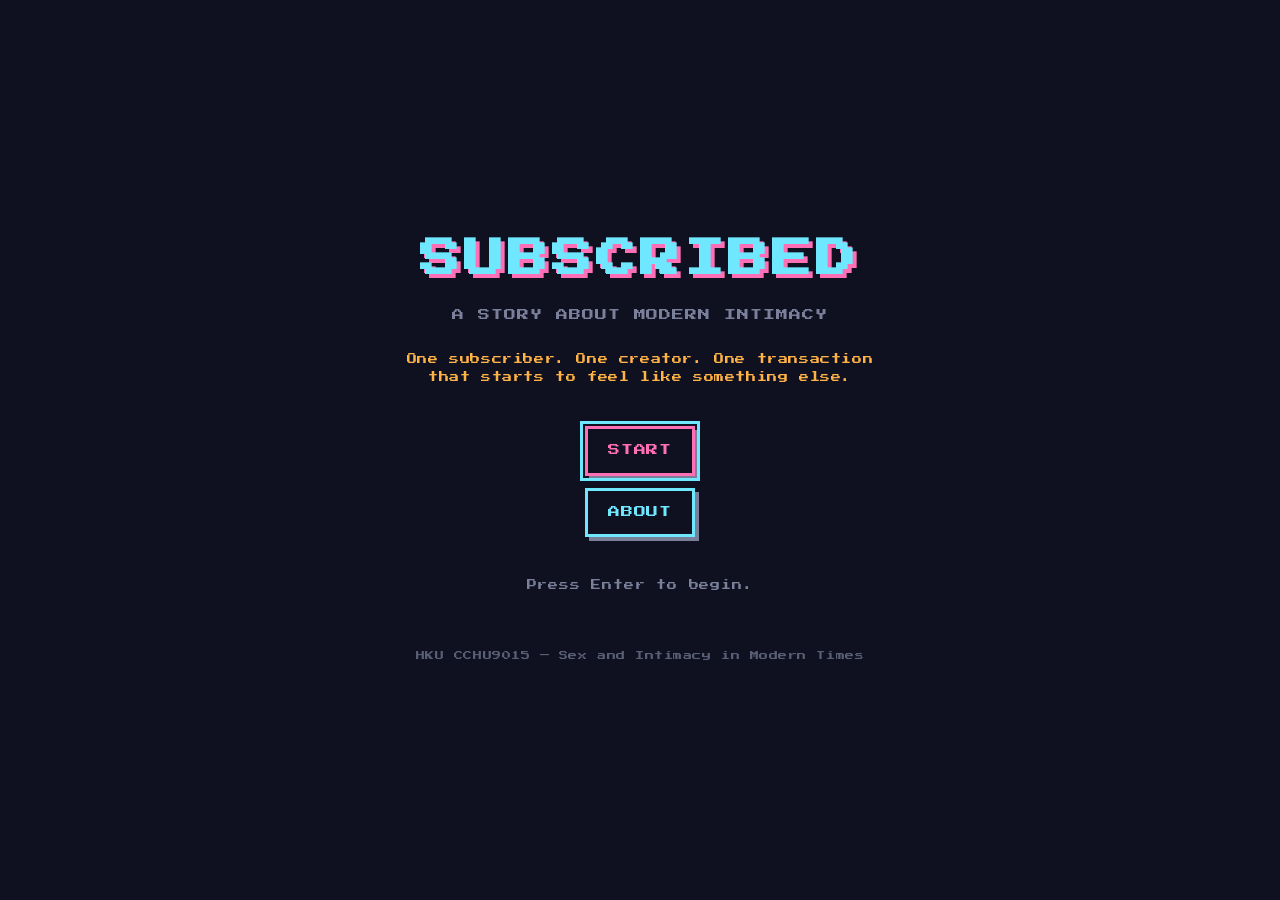
==== index.html @ 90ef5934 "feat(slice-a): scaffold + title screen Made-with: Cursor" ====
<!doctype html>
<html lang="en">
<head>
  <meta charset="utf-8">
  <meta name="viewport" content="width=device-width, initial-scale=1">
  <title>Subscribed</title>

  <!-- Press Start 2P is the only external resource the piece allows
       (see .cursorrules). Preconnect to keep first-paint snappy. -->
  <link rel="preconnect" href="https://fonts.googleapis.com">
  <link rel="preconnect" href="https://fonts.gstatic.com" crossorigin>
  <link rel="stylesheet"
        href="https://fonts.googleapis.com/css2?family=Press+Start+2P&display=swap">

  <link rel="stylesheet" href="styles/reset.css">
  <link rel="stylesheet" href="styles/main.css">
  <link rel="stylesheet" href="styles/scene.css">
</head>
<body>
  <div id="app" aria-live="polite"></div>
  <script type="module" src="src/main.js"></script>
</body>
</html>
---- styles/main.css ----
/* styles/main.css — palette + typography + shared UI primitives for
   "Subscribed". Loaded after reset.css, before scene.css.

   The palette comes straight from .cursorrules. No ad-hoc hex values in
   any stylesheet — if you need a new colour, add a token here first. */

:root {
  /* Palette */
  --navy:  #0f1020;  /* deep background / loneliness */
  --cyan:  #6ee7ff;  /* phone-glow / primary UI */
  --pink:  #ff6fb5;  /* creator / romance accent */
  --amber: #ffb347;  /* warning / money */
  --ghost: #7a7f9a;  /* muted text / disabled / silence */

  /* Spacing (4px grid to match pixel-art aesthetic) */
  --px:     4px;
  --border: 3px;

  /* Sizing */
  --stage-max: 960px;
}

/* Base typography — Press Start 2P everywhere, per .cursorrules. */
html,
body {
  background: var(--navy);
  color: var(--cyan);
  font-family: "Press Start 2P", ui-monospace, "Courier New", monospace;
  font-size: 14px;
  line-height: 1.6;
}

body {
  padding: calc(var(--px) * 4);
}

/* Pixel-art discipline: crisp scaling for every bitmap. */
img,
canvas {
  image-rendering: pixelated;
  image-rendering: crisp-edges;
}

/* App shell — single mount point that title/scene/etc. swap into. */
#app {
  max-width: var(--stage-max);
  margin: 0 auto;
  min-height: calc(100vh - var(--px) * 8);
  display: flex;
  flex-direction: column;
}

/* --------------------------------------------------------------------- */
/* Button primitive                                                      */
/* --------------------------------------------------------------------- */

/* .btn is the shared look for Start / About / (future) Continue /
   choice-list buttons. Scene-specific variations live in scene.css. */
.btn {
  display: inline-block;
  padding: calc(var(--px) * 3) calc(var(--px) * 5);
  border: var(--border) solid var(--cyan);
  background: var(--navy);
  color: var(--cyan);
  font-family: inherit;
  font-size: 12px;
  letter-spacing: 0.08em;
  text-transform: uppercase;
  box-shadow: var(--px) var(--px) 0 var(--ghost);
  text-decoration: none;
}

.btn:hover {
  color: var(--pink);
  border-color: var(--pink);
}

.btn:active,
.btn.is-pressed {
  transform: translate(calc(var(--px) / 2), calc(var(--px) / 2));
  box-shadow: none;
}

.btn--primary {
  border-color: var(--pink);
  color: var(--pink);
}

.btn--primary:hover {
  border-color: var(--amber);
  color: var(--amber);
}

/* --------------------------------------------------------------------- */
/* Focus ring — cyan, hard-edged, visible, never coloured via JS.        */
/* --------------------------------------------------------------------- */

:focus-visible {
  outline: var(--border) solid var(--cyan);
  outline-offset: calc(var(--px) / 2);
}

/* --------------------------------------------------------------------- */
/* Utilities                                                             */
/* --------------------------------------------------------------------- */

.is-hidden {
  display: none !important;
}

.visually-hidden {
  position: absolute;
  width: 1px;
  height: 1px;
  padding: 0;
  margin: -1px;
  overflow: hidden;
  clip: rect(0, 0, 0, 0);
  white-space: nowrap;
  border: 0;
}
---- styles/scene.css ----
/* styles/scene.css — layout for the title screen and the placeholder
   scene view shipped in Slice A. Scene-specific visual beats (S4 glitch
   etc.) will be added in later slices.

   Class names here belong to the Slice-A UI modules (src/ui/*.js).
   They will be reconciled against the ORCHESTRATION §3.3 class-name
   contract when Slice C lands the real scene renderer. */

/* --------------------------------------------------------------------- */
/* Title screen                                                          */
/* --------------------------------------------------------------------- */

.title {
  flex: 1;
  display: flex;
  flex-direction: column;
  align-items: center;
  justify-content: center;
  gap: calc(var(--px) * 6);
  text-align: center;
  padding: calc(var(--px) * 6) calc(var(--px) * 4);
}

.title__logo {
  font-size: 40px;
  line-height: 1.1;
  color: var(--cyan);
  letter-spacing: 0.1em;
  /* Hard-edged pixel shadow — no blur, per .cursorrules. */
  text-shadow:
    var(--px) var(--px) 0 var(--pink),
    calc(var(--px) * 2) calc(var(--px) * 2) 0 var(--navy);
}

.title__subtitle {
  font-size: 12px;
  color: var(--ghost);
  letter-spacing: 0.08em;
  text-transform: uppercase;
  max-width: 60ch;
  line-height: 1.8;
}

.title__tagline {
  font-size: 10px;
  color: var(--amber);
  letter-spacing: 0.06em;
  max-width: 48ch;
  line-height: 1.8;
}

.title__menu {
  display: flex;
  flex-direction: column;
  gap: calc(var(--px) * 3);
  margin-top: calc(var(--px) * 4);
}

.title__hint {
  margin-top: calc(var(--px) * 4);
  font-size: 10px;
  color: var(--ghost);
  letter-spacing: 0.08em;
}

.title__course {
  margin-top: calc(var(--px) * 8);
  font-size: 9px;
  color: var(--ghost);
  opacity: 0.7;
  letter-spacing: 0.06em;
}

/* --------------------------------------------------------------------- */
/* Scene view (placeholder — Slice C ships the real one)                 */
/* --------------------------------------------------------------------- */

.scene {
  flex: 1;
  position: relative;
  border: var(--border) solid var(--cyan);
  background: var(--navy);
  box-shadow: var(--px) var(--px) 0 var(--ghost);
  min-height: 480px;
  display: flex;
  flex-direction: column;
  overflow: hidden;
}

.scene__stage {
  flex: 1;
  position: relative;
}

.scene__bg {
  position: absolute;
  inset: 0;
  width: 100%;
  height: 100%;
  object-fit: cover;
  z-index: 0;
}

.scene__bg[src=""] {
  display: none;
}

.scene__char {
  position: absolute;
  right: 6%;
  bottom: 0;
  max-height: 70%;
  width: auto;
  z-index: 1;
}

.scene__char[src=""],
.scene__char.is-hidden {
  display: none;
}

.scene__dialogue {
  position: relative;
  z-index: 2;
  margin: calc(var(--px) * 3);
  padding: calc(var(--px) * 4);
  background: rgba(15, 16, 32, 0.92);
  border: var(--border) solid var(--cyan);
  box-shadow: var(--px) var(--px) 0 var(--ghost);
  min-height: calc(var(--px) * 18);
  color: var(--cyan);
}

.scene__choices {
  margin: 0 calc(var(--px) * 3) calc(var(--px) * 3);
  display: flex;
  flex-direction: column;
  gap: calc(var(--px) * 2);
}

.scene__placeholder {
  margin: auto;
  padding: calc(var(--px) * 6);
  text-align: center;
  color: var(--ghost);
  font-size: 12px;
  line-height: 1.8;
  max-width: 40ch;
}

.scene__placeholder code {
  color: var(--amber);
  font-family: inherit;
}

/* --------------------------------------------------------------------- */
/* Narrow viewports — stay usable down to 375px per .cursorrules.        */
/* --------------------------------------------------------------------- */

@media (max-width: 480px) {
  body { padding: calc(var(--px) * 2); }
  .title__logo    { font-size: 28px; }
  .title__subtitle { font-size: 10px; }
  .title__tagline { font-size: 9px; }
  .scene { min-height: 360px; }
}

/* Honour reduced-motion: nothing in Slice A animates, but the primitives
   above are written so nothing *needs* to animate to be legible. */
@media (prefers-reduced-motion: reduce) {
  .btn,
  .btn:hover,
  .btn:active {
    transition: none;
  }
}
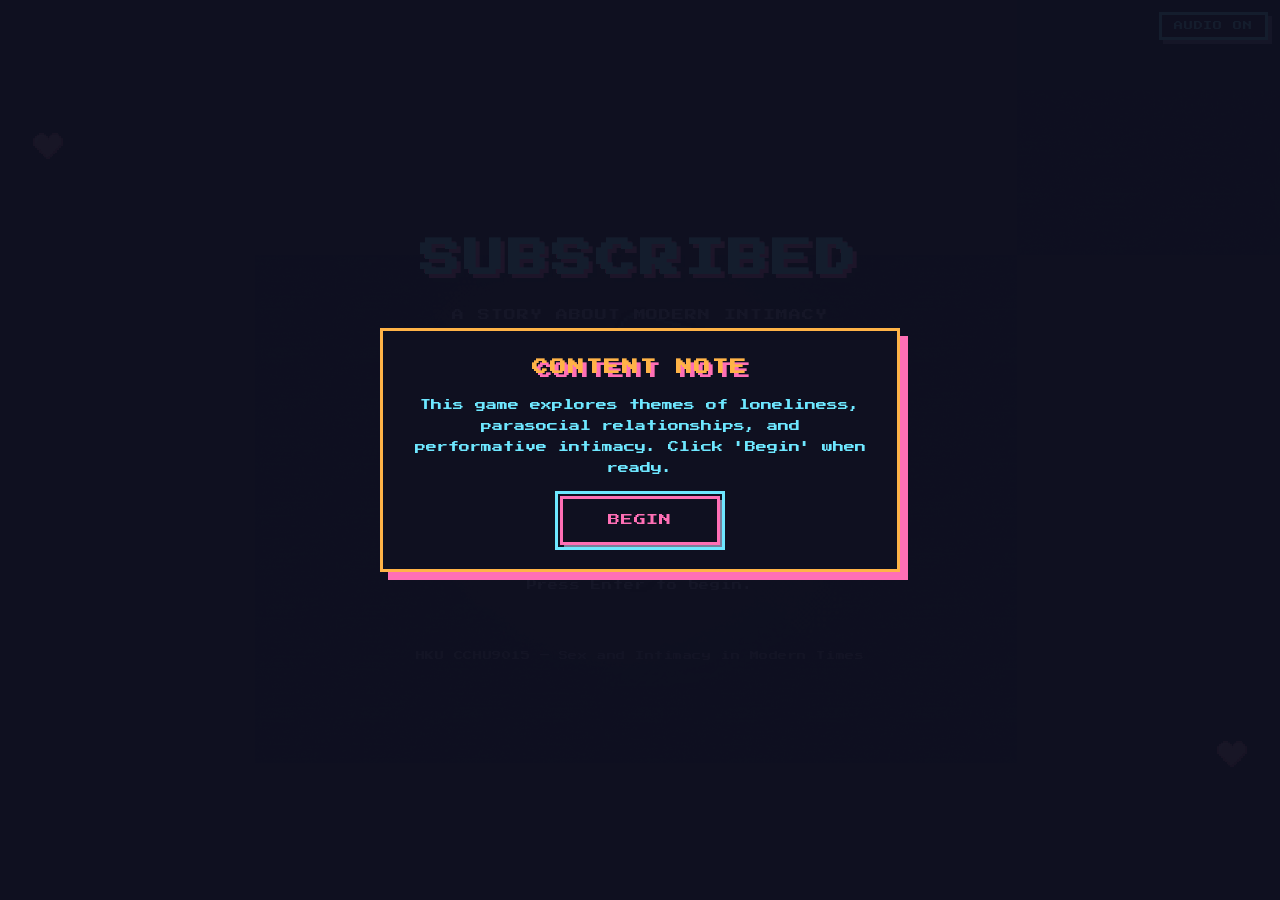
==== commit 9c63f402: "feat(slice-g): responsive layout + full a11y pass - Desktop (≥1024px): 16:9 letterboxed stage max 16" ====
--- a/index.html
+++ b/index.html
@@ -17,7 +17,7 @@
   <link rel="stylesheet" href="styles/scene.css">
 </head>
 <body>
-  <div id="app" aria-live="polite"></div>
+  <div id="app" role="application" aria-label="Subscribed interactive story"></div>
   <script type="module" src="src/main.js"></script>
 </body>
 </html>
--- a/styles/main.css
+++ b/styles/main.css
@@ -119,3 +119,40 @@
   white-space: nowrap;
   border: 0;
 }
+
+/* --------------------------------------------------------------------- */
+/* Slice G — responsive breakpoints                                       */
+/* --------------------------------------------------------------------- */
+
+/* Desktop (≥1024px): 16:9 letterboxed stage, max 1600×900, centered.
+   body becomes a flex host so #app sits centred with dark bars on
+   ultra-wide monitors. aspect-ratio + max-width + max-height let the
+   browser pick the largest 16:9 box that fits without scroll. Fixed-
+   position overlays (progress dots, audio toggle, pause) are viewport-
+   anchored so they are unaffected by #app's overflow:hidden. */
+@media (min-width: 1024px) {
+  body {
+    padding: 0;
+    display: flex;
+    align-items: center;
+    justify-content: center;
+    min-height: 100svh;
+  }
+  #app {
+    aspect-ratio: 16 / 9;
+    max-width: 1600px;
+    max-height: 900px;
+    width: 100%;
+    min-height: 0;
+    margin: 0;
+    overflow: hidden;
+  }
+}
+
+/* Tablet (768–1023px): standard layout, slightly tighter gutters.
+   No letterboxing — full viewport height is in use. */
+@media (min-width: 768px) and (max-width: 1023px) {
+  body {
+    padding: calc(var(--px) * 3);
+  }
+}
--- a/styles/scene.css
+++ b/styles/scene.css
@@ -1,17 +1,23 @@
-/* styles/scene.css — layout for the title screen and the placeholder
-   scene view shipped in Slice A. Scene-specific visual beats (S4 glitch
-   etc.) will be added in later slices.
-
-   Class names here belong to the Slice-A UI modules (src/ui/*.js).
-   They will be reconciled against the ORCHESTRATION §3.3 class-name
-   contract when Slice C lands the real scene renderer. */
-
-/* --------------------------------------------------------------------- */
+/* styles/scene.css — layout for the title screen, the scene view,
+   the ending view, the developer scene-jumper panel, and (Slice C)
+   the pause overlay + per-scene atmosphere beats.
+
+   Slice C polish (below the scene/ending rules):
+     - Caret blink on the active dialogue line (`.is-typing`).
+     - Pressed state for `.btn` inherits into `.scene__choice`;
+       scene choices also get a pink border-lean on :active so the
+       press reads on long labels where the transform is subtle.
+     - S4 glitch keyed off `[data-scene-id="S4"].is-final-line
+       .scene__char` per docs/story_spec.md §S4 atmosphere.
+     - Per-scene palette leans for S3 / S4 / S5 / S7 / S9. */
+
+/* ===================================================================== */
 /* Title screen                                                          */
-/* --------------------------------------------------------------------- */
+/* ===================================================================== */
 
 .title {
   flex: 1;
+  position: relative;
   display: flex;
   flex-direction: column;
   align-items: center;
@@ -19,6 +25,55 @@
   gap: calc(var(--px) * 6);
   text-align: center;
   padding: calc(var(--px) * 6) calc(var(--px) * 4);
+  overflow: hidden;
+}
+
+/* Slice E — pixel-art title painting. Sits behind everything at
+   reduced opacity so the melancholic navy base still dominates and
+   the logo text has enough contrast against Press Start 2P's hard
+   letterforms. If bg_title.png 404s, the <img> gets `.is-hidden`
+   and the title card falls back to flat navy. */
+.title__bg {
+  position: absolute;
+  inset: 0;
+  width: 100%;
+  height: 100%;
+  object-fit: cover;
+  opacity: 0.32;
+  z-index: 0;
+  pointer-events: none;
+}
+.title__bg.is-hidden { display: none; }
+
+/* Two decorative hearts pinned at opposite corners. Independent
+   error handlers means one-sided asset loss still looks intentional. */
+.title__hearts {
+  position: absolute;
+  inset: 0;
+  pointer-events: none;
+  z-index: 1;
+}
+
+.title__heart {
+  position: absolute;
+  width: calc(var(--px) * 12);
+  height: calc(var(--px) * 12);
+  opacity: 0.7;
+  filter: drop-shadow(var(--px) var(--px) 0 var(--navy));
+}
+.title__heart.is-hidden { display: none; }
+.title__heart--1 { top: calc(var(--px) * 8);     left: calc(var(--px) * 6); }
+.title__heart--2 { bottom: calc(var(--px) * 8);  right: calc(var(--px) * 6); }
+
+/* Stack the text + menu above bg + hearts. */
+.title__logo,
+.title__subtitle,
+.title__tagline,
+.title__menu,
+.title__hint,
+.title__course {
+  position: relative;
+  z-index: 2;
 }
 
 .title__logo {
@@ -26,7 +81,6 @@
   line-height: 1.1;
   color: var(--cyan);
   letter-spacing: 0.1em;
-  /* Hard-edged pixel shadow — no blur, per .cursorrules. */
   text-shadow:
     var(--px) var(--px) 0 var(--pink),
     calc(var(--px) * 2) calc(var(--px) * 2) 0 var(--navy);
@@ -71,9 +125,9 @@
   letter-spacing: 0.06em;
 }
 
-/* --------------------------------------------------------------------- */
-/* Scene view (placeholder — Slice C ships the real one)                 */
-/* --------------------------------------------------------------------- */
+/* ===================================================================== */
+/* Scene view (typewriter dialogue + choices)                            */
+/* ===================================================================== */
 
 .scene {
   flex: 1;
@@ -81,15 +135,48 @@
   border: var(--border) solid var(--cyan);
   background: var(--navy);
   box-shadow: var(--px) var(--px) 0 var(--ghost);
-  min-height: 480px;
+  min-height: 520px;
   display: flex;
   flex-direction: column;
+  /* Stage fills the scene via position: absolute; the dialogue /
+     choices / hint trio are the only flex children, pinned to the
+     bottom so growing dialogue text expands upward *over* the stage
+     instead of pushing it. Fixes the S3/S4 bg-jump we saw while
+     the narrator's long lines typed out. */
+  justify-content: flex-end;
   overflow: hidden;
-}
-
+  cursor: pointer;
+}
+
+/* Stage is absolute so its size is decoupled from dialogue growth:
+   bg + char stay locked regardless of how much text has been typed.
+   Children (bg / char / placeholders) remain absolute within this
+   container and their z-indices stack as before. */
 .scene__stage {
-  flex: 1;
-  position: relative;
+  position: absolute;
+  inset: 0;
+  z-index: 1;
+}
+
+/* Placeholder tile sits behind the <img> at z-index 0. When the
+   asset loads, the img (z-index 1) covers it. When the img fails
+   and we set `.is-hidden`, the tile is revealed — a solid navy
+   panel labelled with the missing asset path so the operator can
+   fix it during Slice D. */
+.scene__bg-placeholder {
+  position: absolute;
+  inset: 0;
+  display: flex;
+  align-items: center;
+  justify-content: center;
+  padding: calc(var(--px) * 4);
+  background: var(--navy);
+  color: var(--ghost);
+  font-size: 10px;
+  letter-spacing: 0.08em;
+  text-align: center;
+  z-index: 0;
+  pointer-events: none;
 }
 
 .scene__bg {
@@ -98,20 +185,64 @@
   width: 100%;
   height: 100%;
   object-fit: cover;
-  z-index: 0;
-}
-
-.scene__bg[src=""] {
+  z-index: 1;
+}
+
+.scene__bg[src=""],
+.scene__bg.is-hidden {
   display: none;
 }
 
+.scene__char-placeholder {
+  position: absolute;
+  right: 6%;
+  bottom: calc(var(--px) * 4);
+  max-width: 40%;
+  min-width: calc(var(--px) * 40);
+  padding: calc(var(--px) * 2) calc(var(--px) * 3);
+  background: var(--navy);
+  border: 2px dashed var(--ghost);
+  color: var(--ghost);
+  font-size: 9px;
+  letter-spacing: 0.04em;
+  text-align: center;
+  z-index: 2;
+  pointer-events: none;
+}
+
+/* Slice E — character sprites sit bottom-aligned in the stage, with
+   position driven by the `data-position` attribute that sceneView.js
+   copies off `scene.character.position`.
+
+   Spec: sprite height = 65vh on desktop. We cap with `max-height:
+   calc(100% - calc(var(--px) * 22))` so the sprite can never overlap
+   the dialogue box (which has min-height 22 * --px). `object-fit:
+   contain` keeps the source pixel ratio intact while the sprite
+   scales down on narrow viewports. */
 .scene__char {
   position: absolute;
-  right: 6%;
   bottom: 0;
-  max-height: 70%;
+  height: 65vh;
+  max-height: calc(100% - calc(var(--px) * 22));
   width: auto;
-  z-index: 1;
+  object-fit: contain;
+  z-index: 3;
+}
+
+.scene__char[data-position="left"]   { left:  15%; right: auto; }
+.scene__char[data-position="right"]  { right: 15%; left:  auto; }
+/* Center is the default when no data-position is present or when
+   authored as 'center'. translateX(-50%) self-centers without
+   needing to know the sprite's intrinsic width. Note: the S4 glitch
+   animation below sets its own `transform` on `.scene__char`, which
+   overrides this centering for the duration of the keyframe. S4's
+   sprite is right-positioned, so that conflict never lands in the
+   live story. */
+.scene__char[data-position="center"],
+.scene__char:not([data-position]) {
+  left: 50%;
+  transform: translateX(-50%);
+  right: auto;
 }
 
 .scene__char[src=""],
@@ -121,14 +252,40 @@
 
 .scene__dialogue {
   position: relative;
-  z-index: 2;
+  z-index: 4;
   margin: calc(var(--px) * 3);
   padding: calc(var(--px) * 4);
   background: rgba(15, 16, 32, 0.92);
   border: var(--border) solid var(--cyan);
   box-shadow: var(--px) var(--px) 0 var(--ghost);
-  min-height: calc(var(--px) * 18);
+  min-height: calc(var(--px) * 22);
   color: var(--cyan);
+}
+
+.scene__speaker {
+  margin: 0 0 calc(var(--px) * 2);
+  font-size: 10px;
+  letter-spacing: 0.08em;
+  text-transform: uppercase;
+  color: var(--pink);
+}
+
+.scene__speaker[data-speaker="narrator"] { color: var(--ghost); }
+.scene__speaker[data-speaker="alex"],
+.scene__speaker[data-speaker="alex_dm"],
+.scene__speaker[data-speaker="alex_internal"] { color: var(--cyan); }
+.scene__speaker[data-speaker="mira"],
+.scene__speaker[data-speaker="mira_dm"],
+.scene__speaker[data-speaker="mira_post"],
+.scene__speaker[data-speaker="mira_pinned"] { color: var(--pink); }
+
+.scene__text {
+  margin: 0;
+  font-size: 12px;
+  line-height: 1.9;
+  color: var(--cyan);
+  min-height: 4.5em;
+  word-break: break-word;
 }
 
 .scene__choices {
@@ -138,39 +295,974 @@
   gap: calc(var(--px) * 2);
 }
 
-.scene__placeholder {
-  margin: auto;
-  padding: calc(var(--px) * 6);
+.scene__choice {
+  text-align: left;
+  text-transform: none;
+  letter-spacing: 0.04em;
+  padding: calc(var(--px) * 3) calc(var(--px) * 4);
+  line-height: 1.7;
+  font-size: 11px;
+  display: flex;
+  gap: calc(var(--px) * 2);
+  align-items: baseline;
+}
+
+.scene__choice-num {
+  color: var(--amber);
+  flex: 0 0 auto;
+}
+
+.scene__choice-label {
+  flex: 1 1 auto;
+  color: inherit;
+}
+
+.scene__hint {
+  margin: 0 calc(var(--px) * 3) calc(var(--px) * 2);
+  text-align: right;
+  font-size: 9px;
+  color: var(--ghost);
+  letter-spacing: 0.06em;
+}
+
+/* ===================================================================== */
+/* Ending view — final-screen layout                                      */
+/* ===================================================================== */
+
+.ending {
+  flex: 1;
+  position: relative;
+  border: var(--border) solid var(--pink);
+  background: var(--navy);
+  box-shadow: var(--px) var(--px) 0 var(--ghost);
+  min-height: 520px;
+  display: flex;
+  flex-direction: column;
+  gap: calc(var(--px) * 5);
+  padding: calc(var(--px) * 8) calc(var(--px) * 6);
+  overflow: hidden;
+  cursor: default;
   text-align: center;
-  color: var(--ghost);
+  justify-content: center;
+}
+
+.ending__bg-placeholder {
+  position: absolute;
+  inset: 0;
+  display: flex;
+  align-items: center;
+  justify-content: center;
+  padding: calc(var(--px) * 4);
+  background: var(--navy);
+  color: var(--ghost);
+  font-size: 10px;
+  letter-spacing: 0.08em;
+  text-align: center;
+  z-index: 0;
+  pointer-events: none;
+}
+
+.ending__bg {
+  position: absolute;
+  inset: 0;
+  width: 100%;
+  height: 100%;
+  object-fit: cover;
+  z-index: 1;
+  pointer-events: none;
+}
+
+.ending__bg[src=""],
+.ending__bg.is-hidden {
+  display: none;
+}
+
+.ending__title {
+  position: relative;
+  z-index: 2;
+  margin: 0 auto;
+  max-width: 20ch;
+  font-size: 32px;
+  line-height: 1.2;
+  color: var(--amber);
+  letter-spacing: 0.14em;
+  text-transform: uppercase;
+  text-shadow:
+    var(--px) var(--px) 0 var(--pink),
+    calc(var(--px) * 2) calc(var(--px) * 2) 0 var(--navy);
+  word-break: break-word;
+}
+
+.ending__narration {
+  position: relative;
+  z-index: 2;
+  margin: 0 auto;
+  max-width: 60ch;
+  padding: calc(var(--px) * 4);
+  background: rgba(15, 16, 32, 0.92);
+  border: 2px solid var(--cyan);
+  box-shadow: var(--px) var(--px) 0 var(--pink);
   font-size: 12px;
+  line-height: 1.9;
+  color: var(--cyan);
+  word-break: break-word;
+  text-align: left;
+}
+
+.ending__takeaway {
+  position: relative;
+  z-index: 2;
+  margin: 0 auto;
+  max-width: 56ch;
+  padding: calc(var(--px) * 3);
+  border-left: var(--border) solid var(--pink);
+  font-size: 11px;
   line-height: 1.8;
-  max-width: 40ch;
-}
-
-.scene__placeholder code {
+  color: var(--pink);
+  font-style: italic;
+  text-align: left;
+}
+
+.ending__actions {
+  position: relative;
+  z-index: 2;
+  display: flex;
+  justify-content: center;
+  gap: calc(var(--px) * 4);
+  flex-wrap: wrap;
+}
+
+.ending__action {
+  min-width: calc(var(--px) * 40);
+}
+
+/* `.is-revealed` runs a one-shot fade + tiny upward nudge on the
+   narration / takeaway / actions blocks. `forwards` holds the final
+   state so the content stays on screen after the animation ends. */
+.ending__narration.is-revealed,
+.ending__takeaway.is-revealed,
+.ending__actions.is-revealed {
+  animation: ending-fade-in 500ms ease-out forwards;
+}
+.ending__takeaway.is-revealed  { animation-delay: 120ms; }
+.ending__actions.is-revealed   { animation-delay: 240ms; }
+
+@keyframes ending-fade-in {
+  from { opacity: 0; transform: translateY(calc(var(--px) * 2)); }
+  to   { opacity: 1; transform: translateY(0); }
+}
+
+/* ---- Your-path panel --------------------------------------------- */
+
+.ending__path {
+  position: relative;
+  z-index: 2;
+  margin: 0 auto;
+  max-width: 60ch;
+  width: 100%;
+  padding: calc(var(--px) * 4);
+  background: rgba(15, 16, 32, 0.96);
+  border: var(--border) solid var(--cyan);
+  box-shadow: var(--px) var(--px) 0 var(--amber);
+  text-align: left;
+  display: flex;
+  flex-direction: column;
+  gap: calc(var(--px) * 3);
+}
+
+.ending__path.is-revealed {
+  animation: ending-fade-in 300ms ease-out forwards;
+}
+
+.ending__path-title {
+  margin: 0;
+  font-size: 12px;
+  color: var(--amber);
+  letter-spacing: 0.1em;
+  text-transform: uppercase;
+}
+
+.ending__path-list {
+  margin: 0;
+  padding: 0;
+  list-style: none;
+  max-height: calc(var(--px) * 48);
+  overflow-y: auto;
+  border: 2px solid var(--ghost);
+  padding: calc(var(--px) * 2) calc(var(--px) * 3);
+  display: flex;
+  flex-direction: column;
+  gap: calc(var(--px) * 2);
+  font-size: 10px;
+  line-height: 1.6;
+}
+
+.ending__path-item {
+  display: flex;
+  gap: calc(var(--px) * 2);
+  align-items: baseline;
+  color: var(--cyan);
+}
+
+.ending__path-item--empty {
+  color: var(--ghost);
+  font-style: italic;
+}
+
+.ending__path-step {
+  flex: 0 0 auto;
+  color: var(--ghost);
+}
+
+.ending__path-id {
+  flex: 0 0 auto;
+  color: var(--amber);
+  min-width: calc(var(--px) * 8);
+}
+
+.ending__path-title-line {
+  flex: 1 1 auto;
+  color: var(--cyan);
+  word-break: break-word;
+}
+
+.ending__path-close {
+  align-self: flex-end;
+  min-width: calc(var(--px) * 24);
+}
+
+/* ===================================================================== */
+/* Developer scene-jumper panel                                          */
+/* ===================================================================== */
+
+.dev-jumper {
+  position: fixed;
+  bottom: calc(var(--px) * 3);
+  right: calc(var(--px) * 3);
+  z-index: 1000;
+  display: flex;
+  align-items: center;
+  gap: calc(var(--px) * 2);
+  padding: calc(var(--px) * 2) calc(var(--px) * 3);
+  background: var(--navy);
+  border: var(--border) solid var(--amber);
+  box-shadow: var(--px) var(--px) 0 var(--ghost);
+  font-size: 9px;
+  color: var(--amber);
+  letter-spacing: 0.08em;
+}
+
+.dev-jumper__tag {
+  color: var(--amber);
+  font-weight: bold;
+}
+
+.dev-jumper__select {
+  background: var(--navy);
+  color: var(--cyan);
+  border: var(--border) solid var(--cyan);
+  font-family: inherit;
+  font-size: 10px;
+  padding: calc(var(--px)) calc(var(--px) * 2);
+}
+
+.dev-jumper__btn {
+  display: inline-block;
+  padding: calc(var(--px)) calc(var(--px) * 3);
+  border: var(--border) solid var(--amber);
+  background: var(--navy);
   color: var(--amber);
   font-family: inherit;
-}
-
-/* --------------------------------------------------------------------- */
-/* Narrow viewports — stay usable down to 375px per .cursorrules.        */
-/* --------------------------------------------------------------------- */
+  font-size: 10px;
+  letter-spacing: 0.08em;
+  text-transform: uppercase;
+  box-shadow: var(--px) var(--px) 0 var(--ghost);
+}
+
+.dev-jumper__btn:hover {
+  border-color: var(--pink);
+  color: var(--pink);
+}
+
+.dev-jumper__btn:active {
+  transform: translate(calc(var(--px) / 2), calc(var(--px) / 2));
+  box-shadow: none;
+}
+
+/* ===================================================================== */
+/* Slice G — Mobile stack layout (<768px)                                */
+/* ===================================================================== */
+
+/* On phone-sized viewports the overlay-stage + dialogue-at-bottom layout
+   squashes the character sprite against the text box. Instead we stack:
+     top 50%:    .scene__stage (bg + char sprite, relative-positioned)
+     bottom 50%: dialogue box + choices + hint (scrollable if needed)
+
+   Body padding is removed so the scene fills edge-to-edge. The .scene
+   itself becomes the full viewport so the stage can use `flex: 0 0 50%`
+   against a known height. Fixed-position chrome (progress dots, audio
+   toggle, pause overlay) is unaffected — those are viewport-anchored. */
+
+@media (max-width: 767px) {
+  body {
+    padding: 0;
+  }
+
+  #app {
+    width: 100%;
+    height: 100svh;
+    min-height: 0;
+    margin: 0;
+  }
+
+  /* Scene: full viewport height; stack from top rather than bottom */
+  .scene {
+    height: 100svh;
+    min-height: 0;
+    justify-content: flex-start;
+    border-left: none;
+    border-right: none;
+    border-radius: 0;
+    box-shadow: none;
+  }
+
+  /* Stage: leave absolute-position mode; become the top flex child */
+  .scene__stage {
+    position: relative;
+    inset: auto;
+    z-index: auto;
+    flex: 0 0 50%;
+    overflow: hidden;
+  }
+
+  /* Char sprite: scale to 40% of the stage height, stay bottom-anchored */
+  .scene__char {
+    height: 40%;
+    max-height: none;
+  }
+  .scene__char[data-position="left"]  { left:  5%; }
+  .scene__char[data-position="right"] { right: 5%; }
+
+  /* Dialogue: expand to fill remaining space, allow internal scroll if
+     a very long line or many choices can't fit */
+  .scene__dialogue {
+    flex: 1 1 auto;
+    overflow-y: auto;
+    margin: calc(var(--px) * 2);
+  }
+
+  /* Choices: full-width buttons so touch targets are as large as possible */
+  .scene__choice {
+    width: 100%;
+  }
+
+  /* Hint: smaller, tuck it tight */
+  .scene__hint {
+    font-size: 8px;
+    margin: 0 calc(var(--px) * 2) calc(var(--px) * 2);
+  }
+
+  /* Ending: min-height 0 so it fills the viewport via #app's 100svh */
+  .ending {
+    min-height: 0;
+    height: 100svh;
+  }
+
+  /* Pause overlay panel: tighter padding on small screens */
+  .pause-overlay__panel {
+    min-width: 0;
+    width: calc(100vw - var(--px) * 8);
+    padding: calc(var(--px) * 4) calc(var(--px) * 4);
+  }
+}
+
+/* ===================================================================== */
+/* Narrow viewports — additional tweaks below 480px                      */
+/* (applies on top of the 768px block above for super-narrow phones)     */
+/* ===================================================================== */
 
 @media (max-width: 480px) {
-  body { padding: calc(var(--px) * 2); }
-  .title__logo    { font-size: 28px; }
+  .title__logo     { font-size: 28px; }
   .title__subtitle { font-size: 10px; }
-  .title__tagline { font-size: 9px; }
-  .scene { min-height: 360px; }
-}
-
-/* Honour reduced-motion: nothing in Slice A animates, but the primitives
-   above are written so nothing *needs* to animate to be legible. */
+  .title__tagline  { font-size: 9px; }
+  .scene__text,
+  .ending__narration { font-size: 11px; }
+  .ending__title   { font-size: 20px; letter-spacing: 0.08em; }
+  .ending__actions { flex-direction: column; align-items: stretch; }
+  .ending__action  { min-width: 0; }
+  .scene__choice   { font-size: 10px; padding: calc(var(--px) * 2) calc(var(--px) * 3); }
+  .dev-jumper      { font-size: 8px; right: calc(var(--px) * 2); bottom: calc(var(--px) * 2); }
+  .title__heart    { width: calc(var(--px) * 8); height: calc(var(--px) * 8); }
+}
+
+/* ===================================================================== */
+/* Caret blink on the active dialogue / narration line                   */
+/* ===================================================================== */
+
+/* A pixel-style block caret. `content: ""` + `display: inline-block` +
+   a solid fill draws a crisp block; no blurry shadows. Only visible
+   while the owning line has `.is-typing` (added by the view at line
+   start, removed on advance / choice reveal / ending finish). */
+.scene__text::after,
+.ending__title::after {
+  content: "";
+  display: inline-block;
+  width: calc(var(--px) * 2);
+  height: 1em;
+  margin-left: calc(var(--px));
+  vertical-align: text-bottom;
+  background: var(--cyan);
+  opacity: 0;
+}
+
+.scene__text.is-typing::after,
+.ending__title.is-typing::after {
+  opacity: 1;
+  animation: caret-blink 900ms steps(2, end) infinite;
+}
+
+@keyframes caret-blink {
+  50% { opacity: 0; }
+}
+
+/* ===================================================================== */
+/* Choice button states                                                  */
+/* ===================================================================== */
+
+/* Override the default `.btn` border width so choice buttons sit at
+   the 2px / "quieter" end of the .cursorrules pixel-border range. The
+   dialogue box above already carries the chunkier 3px chrome. */
+.scene__choice {
+  border-width: 2px;
+}
+
+/* Hover = invert colours. Keeps the pink accent on focus distinct
+   from the press animation, which reuses the same invert state. */
+.scene__choice:hover {
+  background: var(--cyan);
+  color: var(--navy);
+  border-color: var(--cyan);
+  box-shadow: var(--px) var(--px) 0 var(--pink);
+}
+.scene__choice:hover .scene__choice-num {
+  color: var(--navy);
+}
+
+/* `:active` fires while the mouse is physically down. `.is-pressed`
+   is applied by `commitChoice()` in sceneView.js for the 80ms window
+   between input and `onChoice` — keyboard 1/2/3 path benefits from
+   the same animation that the mouse gets. */
+.scene__choice:active,
+.scene__choice.is-pressed {
+  transform: scale(0.95);
+  background: var(--cyan);
+  color: var(--navy);
+  border-color: var(--cyan);
+  box-shadow: none;
+}
+.scene__choice:active .scene__choice-num,
+.scene__choice.is-pressed .scene__choice-num {
+  color: var(--navy);
+}
+
+/* ===================================================================== */
+/* S4 glitch beat                                                        */
+/* ===================================================================== */
+
+/* Spec: "A slight glitch frame on Mira's portrait when the 8-second
+   reply lands." The view adds `.is-final-line` to the scene root on
+   the last dialogue line start; this rule runs a short RGB-offset
+   flicker on Mira's sprite. Hard-edged drop-shadows (0 blur) keep the
+   pixel-art feel per .cursorrules. */
+.scene[data-scene-id="S4"].is-final-line .scene__char {
+  animation: s4-glitch 120ms steps(4, end) 3;
+}
+
+@keyframes s4-glitch {
+  0%   { transform: translate(0, 0);                 filter: none; }
+  25%  { transform: translate(calc(var(--px) * -0.5), calc(var(--px) * 0.25));
+         filter: drop-shadow(var(--px) 0 0 var(--pink)) drop-shadow(calc(var(--px) * -1) 0 0 var(--cyan)); }
+  50%  { transform: translate(calc(var(--px) * 0.5),  calc(var(--px) * -0.25));
+         filter: drop-shadow(calc(var(--px) * -1) 0 0 var(--pink)) drop-shadow(var(--px) 0 0 var(--cyan)); }
+  75%  { transform: translate(calc(var(--px) * -0.25), 0);
+         filter: drop-shadow(var(--px) 0 0 var(--amber)); }
+  100% { transform: translate(0, 0);                 filter: none; }
+}
+
+/* ===================================================================== */
+/* Per-scene palette leans (docs/story_spec.md § Atmosphere)             */
+/* ===================================================================== */
+
+/* S3 — "phone screen warms from clinical cyan to softer pink".
+   Lean the dialogue chrome + choice accent pink. */
+.scene[data-scene-id="S3"] {
+  border-color: var(--pink);
+  box-shadow: var(--px) var(--px) 0 var(--pink);
+}
+.scene[data-scene-id="S3"] .scene__dialogue {
+  border-color: var(--pink);
+  box-shadow: var(--px) var(--px) 0 var(--pink);
+}
+.scene[data-scene-id="S3"] .scene__choice-num {
+  color: var(--pink);
+}
+
+/* S4 — warm-then-wrong. Start pink; the is-final-line glitch above
+   introduces the amber flicker on the sprite. */
+.scene[data-scene-id="S4"] {
+  border-color: var(--pink);
+  box-shadow: var(--px) var(--px) 0 var(--pink);
+}
+.scene[data-scene-id="S4"] .scene__dialogue {
+  border-color: var(--pink);
+}
+.scene[data-scene-id="S4"].is-final-line .scene__dialogue {
+  border-color: var(--amber);
+}
+
+/* S5 — "cool, sparse, efficient" — ghost-muted chrome, reduced
+   contrast on the char sprite to suggest distance (per spec). */
+.scene[data-scene-id="S5"] {
+  border-color: var(--ghost);
+  box-shadow: var(--px) var(--px) 0 var(--ghost);
+}
+.scene[data-scene-id="S5"] .scene__dialogue {
+  border-color: var(--ghost);
+  color: var(--ghost);
+}
+.scene[data-scene-id="S5"] .scene__text {
+  color: var(--ghost);
+}
+.scene[data-scene-id="S5"] .scene__char {
+  opacity: 0.6;
+}
+
+/* S7 — "held breath" — amber tint on the thread chrome. */
+.scene[data-scene-id="S7"] {
+  border-color: var(--amber);
+  box-shadow: var(--px) var(--px) 0 var(--amber);
+}
+.scene[data-scene-id="S7"] .scene__dialogue {
+  border-color: var(--amber);
+}
+.scene[data-scene-id="S7"] .scene__choice-num {
+  color: var(--amber);
+}
+
+/* S9 — "aftermath … navy and ghost only; no accent". S9 renders as
+   an ending (type === 'ending'), so the selector targets `.ending`.
+   Override the default pink-on-amber title shadow too, so the beat
+   reads as fully drained. */
+.ending[data-scene-id="S9"] {
+  border-color: var(--ghost);
+  box-shadow: var(--px) var(--px) 0 var(--ghost);
+}
+.ending[data-scene-id="S9"] .ending__title {
+  color: var(--ghost);
+  text-shadow: var(--px) var(--px) 0 var(--navy);
+}
+.ending[data-scene-id="S9"] .ending__narration {
+  border-color: var(--ghost);
+  box-shadow: var(--px) var(--px) 0 var(--ghost);
+  color: var(--ghost);
+}
+.ending[data-scene-id="S9"] .ending__takeaway {
+  border-left-color: var(--ghost);
+  color: var(--ghost);
+}
+
+/* ===================================================================== */
+/* Pause overlay (Esc)                                                   */
+/* ===================================================================== */
+
+.pause-overlay {
+  position: fixed;
+  inset: 0;
+  z-index: 2000;
+  display: flex;
+  align-items: center;
+  justify-content: center;
+  padding: calc(var(--px) * 4);
+  background: rgba(15, 16, 32, 0.88);
+  cursor: pointer;
+}
+
+.pause-overlay__panel {
+  background: var(--navy);
+  border: var(--border) solid var(--cyan);
+  box-shadow: calc(var(--px) * 2) calc(var(--px) * 2) 0 var(--pink);
+  padding: calc(var(--px) * 6) calc(var(--px) * 8);
+  display: flex;
+  flex-direction: column;
+  align-items: center;
+  gap: calc(var(--px) * 4);
+  min-width: calc(var(--px) * 72);
+  max-width: calc(var(--px) * 120);
+  cursor: default;
+}
+
+.pause-overlay__title {
+  margin: 0;
+  font-size: 18px;
+  color: var(--pink);
+  letter-spacing: 0.12em;
+  text-transform: uppercase;
+  text-shadow: var(--px) var(--px) 0 var(--cyan);
+}
+
+.pause-overlay__actions {
+  display: flex;
+  flex-direction: column;
+  gap: calc(var(--px) * 3);
+  width: 100%;
+}
+
+.pause-overlay__btn {
+  width: 100%;
+  text-align: center;
+}
+
+.pause-overlay__hint {
+  margin: 0;
+  font-size: 9px;
+  color: var(--ghost);
+  letter-spacing: 0.08em;
+  text-transform: uppercase;
+}
+
+/* Credits panel inside pause overlay — toggled by the Credits button.
+   `.is-hidden` hides it; removing that class reveals a tight block of
+   ghost-coloured lines before the hint. */
+.pause-overlay__credits {
+  width: 100%;
+  padding: calc(var(--px) * 3);
+  border: 2px solid var(--ghost);
+  display: flex;
+  flex-direction: column;
+  gap: calc(var(--px));
+}
+
+.pause-overlay__credits-line {
+  margin: 0;
+  font-size: 9px;
+  color: var(--ghost);
+  letter-spacing: 0.06em;
+  line-height: 1.6;
+}
+
+/* ===================================================================== */
+/* Slice E — scene transition overlay                                    */
+/* ===================================================================== */
+
+/* A single fixed-position black <div> that fades in and out around
+   each `engine.renderScene` DOM swap. The engine toggles `.is-active`
+   at the midpoint; CSS does the 150ms opacity transition on either
+   side for a total 300ms fade. z-index sits above the dev jumper and
+   pause overlay so a mid-pause jump looks correct too. */
+.scene-transition {
+  position: fixed;
+  inset: 0;
+  z-index: 3000;
+  background: #000;
+  opacity: 0;
+  pointer-events: none;
+  transition: opacity 150ms ease;
+}
+
+.scene-transition.is-active {
+  opacity: 1;
+}
+
+/* ===================================================================== */
+/* Slice E — S1 / S2 phone-glow ambient                                   */
+/* ===================================================================== */
+
+/* "Subtle 2-frame CSS animation oscillating background brightness
+   0.95–1.0 at 2s interval" per the Slice E acceptance spec. `alternate`
+   turns the 2-keyframe definition into an oscillator without needing
+   a symmetrical from→mid→to triple. Only applied to the scene <img>
+   so the dialogue chrome stays at full brightness. */
+.scene[data-scene-id="S1"] .scene__bg,
+.scene[data-scene-id="S2"] .scene__bg {
+  animation: phone-glow 2s ease-in-out infinite alternate;
+}
+
+@keyframes phone-glow {
+  from { filter: brightness(0.95); }
+  to   { filter: brightness(1.0);  }
+}
+
+/* ===================================================================== */
+/* Slice F — S7 "illusion shatters" entry                                 */
+/* ===================================================================== */
+
+/* engine.renderScene adds `.is-s7-entry` to the freshly-mounted S7
+   scene element. Three layered animations run for their own durations:
+     - 400ms shake on the `.scene` itself (translate keyframes).
+     - 200ms hue/invert strobe on the same element.
+     - 1s chromatic-aberration on the background via red/cyan
+       drop-shadows.
+   The class is removed by the engine after 1s so a dev-jumper re-entry
+   can retrigger the keyframes by re-adding the class. Under
+   prefers-reduced-motion the rules below are stripped. */
+
+.scene.is-s7-entry {
+  animation:
+    s7-shake 400ms steps(6, end) 1,
+    s7-glitch-strobe 200ms steps(4, end) 1;
+}
+
+.scene.is-s7-entry .scene__bg {
+  animation: s7-chromatic 1000ms ease-out 1;
+}
+
+@keyframes s7-shake {
+  0%   { transform: translate(0, 0); }
+  15%  { transform: translate(calc(var(--px) * -1.5), calc(var(--px) * 0.5)); }
+  30%  { transform: translate(calc(var(--px) * 1.5),  calc(var(--px) * -0.75)); }
+  45%  { transform: translate(calc(var(--px) * -1),   calc(var(--px) * 0.75)); }
+  60%  { transform: translate(calc(var(--px) * 1),    calc(var(--px) * -0.5)); }
+  75%  { transform: translate(calc(var(--px) * -0.5), calc(var(--px) * 0.25)); }
+  100% { transform: translate(0, 0); }
+}
+
+/* Strobe: hue-rotate flickers the whole colour space; the invert mid-
+   frame punches a single frame of film-burn white. 4 steps over 200ms
+   = ~50ms per frame, fast enough to read as a glitch not a transition. */
+@keyframes s7-glitch-strobe {
+  0%   { filter: none; }
+  25%  { filter: hue-rotate(90deg) saturate(1.4); }
+  50%  { filter: invert(1) hue-rotate(180deg); }
+  75%  { filter: hue-rotate(270deg) saturate(1.4); }
+  100% { filter: none; }
+}
+
+/* Red-cyan chromatic aberration via two drop-shadows, decaying to
+   zero over the 1s tail. The bg sits in front of its placeholder
+   (z-index 1 vs 0), so the shadow offsets don't leak through. */
+@keyframes s7-chromatic {
+  0%   {
+    filter:
+      drop-shadow(calc(var(--px) * 1.25) 0 0 rgba(255, 64, 96, 0.9))
+      drop-shadow(calc(var(--px) * -1.25) 0 0 rgba(64, 224, 255, 0.9));
+  }
+  60%  {
+    filter:
+      drop-shadow(calc(var(--px) * 0.75) 0 0 rgba(255, 64, 96, 0.5))
+      drop-shadow(calc(var(--px) * -0.75) 0 0 rgba(64, 224, 255, 0.5));
+  }
+  100% { filter: none; }
+}
+
+/* ===================================================================== */
+/* Slice F — progress dots                                                */
+/* ===================================================================== */
+
+/* A small row of 9 circles pinned to the top of the viewport. Hollow
+   rings by default; fill when `state.visitedScenes` includes the dot's
+   scene id; add a pink outer ring when it matches `currentSceneId`.
+   Hidden on the title screen via `body[data-screen="title"]`. */
+.progress-dots {
+  position: fixed;
+  top: calc(var(--px) * 2);
+  left: 50%;
+  transform: translateX(-50%);
+  z-index: 900;
+  display: flex;
+  gap: calc(var(--px) * 2);
+  padding: calc(var(--px)) calc(var(--px) * 2);
+  background: rgba(15, 16, 32, 0.6);
+  border: 2px solid var(--ghost);
+  box-shadow: var(--px) var(--px) 0 rgba(122, 127, 154, 0.4);
+  pointer-events: none;
+}
+
+body[data-screen="title"] .progress-dots { display: none; }
+
+.progress-dots__dot {
+  display: inline-block;
+  width: calc(var(--px) * 2.5);
+  height: calc(var(--px) * 2.5);
+  border-radius: 50%;
+  background: transparent;
+  border: 2px solid var(--ghost);
+  box-sizing: content-box;
+  transition: background-color 120ms linear, border-color 120ms linear;
+}
+
+.progress-dots__dot.is-visited {
+  background: var(--cyan);
+  border-color: var(--cyan);
+}
+
+/* Current dot gets a pink ring via outline so it stacks on top of
+   the visited fill without changing the dot's footprint. */
+.progress-dots__dot.is-current {
+  outline: 2px solid var(--pink);
+  outline-offset: 2px;
+  background: var(--pink);
+  border-color: var(--pink);
+}
+
+/* ===================================================================== */
+/* Slice F — audio toggle                                                 */
+/* ===================================================================== */
+
+/* Fixed top-right pixel button. Mirrors `.dev-jumper__btn` chrome so
+   the two corner controls feel like a set. z-index below the content
+   note (2500) and pause overlay (2000) is fine — the toggle is muted
+   behind modals because they consume clicks. */
+.audio-toggle {
+  position: fixed;
+  top: calc(var(--px) * 3);
+  right: calc(var(--px) * 3);
+  z-index: 1500;
+  padding: calc(var(--px)) calc(var(--px) * 3);
+  background: var(--navy);
+  color: var(--cyan);
+  border: var(--border) solid var(--cyan);
+  box-shadow: var(--px) var(--px) 0 var(--ghost);
+  font-family: inherit;
+  font-size: 9px;
+  letter-spacing: 0.1em;
+  text-transform: uppercase;
+  cursor: pointer;
+}
+
+.audio-toggle:hover {
+  border-color: var(--pink);
+  color: var(--pink);
+}
+
+.audio-toggle:active {
+  transform: translate(calc(var(--px) / 2), calc(var(--px) / 2));
+  box-shadow: none;
+}
+
+.audio-toggle.is-muted {
+  color: var(--ghost);
+  border-color: var(--ghost);
+}
+.audio-toggle.is-muted:hover {
+  color: var(--amber);
+  border-color: var(--amber);
+}
+
+/* ===================================================================== */
+/* Slice F — first-launch content note modal                              */
+/* ===================================================================== */
+
+/* Same modal pattern as the pause overlay, but framed in amber so the
+   reader reads it as a preface, not a pause. No backdrop-click
+   dismiss (see src/ui/contentNote.js). */
+.content-note {
+  position: fixed;
+  inset: 0;
+  z-index: 2500;
+  display: flex;
+  align-items: center;
+  justify-content: center;
+  padding: calc(var(--px) * 4);
+  background: rgba(15, 16, 32, 0.94);
+}
+
+.content-note__panel {
+  background: var(--navy);
+  border: var(--border) solid var(--amber);
+  box-shadow: calc(var(--px) * 2) calc(var(--px) * 2) 0 var(--pink);
+  padding: calc(var(--px) * 6) calc(var(--px) * 7);
+  display: flex;
+  flex-direction: column;
+  align-items: center;
+  gap: calc(var(--px) * 4);
+  min-width: calc(var(--px) * 72);
+  max-width: calc(var(--px) * 130);
+}
+
+.content-note__title {
+  margin: 0;
+  font-size: 16px;
+  color: var(--amber);
+  letter-spacing: 0.12em;
+  text-transform: uppercase;
+  text-shadow: var(--px) var(--px) 0 var(--pink);
+}
+
+.content-note__body {
+  margin: 0;
+  font-size: 11px;
+  line-height: 1.9;
+  color: var(--cyan);
+  text-align: center;
+  max-width: 46ch;
+}
+
+.content-note__btn {
+  min-width: calc(var(--px) * 40);
+}
+
+/* ===================================================================== */
+/* Reduced-motion: strip the caret blink, glitch, and transitions.       */
+/* The typewriter already respects this at the JS layer.                 */
+/* ===================================================================== */
+
 @media (prefers-reduced-motion: reduce) {
   .btn,
   .btn:hover,
-  .btn:active {
+  .btn:active,
+  .dev-jumper__btn,
+  .dev-jumper__btn:hover,
+  .dev-jumper__btn:active {
     transition: none;
   }
-}
+  .scene__text.is-typing::after,
+  .ending__title.is-typing::after {
+    animation: none;
+    opacity: 1;
+  }
+  .scene[data-scene-id="S4"].is-final-line .scene__char {
+    animation: none;
+  }
+  /* Fade-in reveals: skip the keyframe, snap to the final state. */
+  .ending__narration.is-revealed,
+  .ending__takeaway.is-revealed,
+  .ending__actions.is-revealed,
+  .ending__path.is-revealed {
+    animation: none;
+    opacity: 1;
+    transform: none;
+  }
+  .scene__choice:active,
+  .scene__choice.is-pressed {
+    transform: none;
+  }
+  /* Slice E: freeze phone-glow and collapse the scene transition so
+     the reader gets a clean cut between scenes. engine.js also short-
+     circuits the JS side of the transition under reduced-motion, so
+     the `.is-active` class is never toggled anyway — this rule is
+     belt-and-braces against a future code path adding it back. */
+  .scene[data-scene-id="S1"] .scene__bg,
+  .scene[data-scene-id="S2"] .scene__bg {
+    animation: none;
+  }
+  .scene-transition {
+    transition: none;
+  }
+  .scene-transition.is-active {
+    opacity: 0;
+  }
+  /* Slice F: strip S7 entry drama. The engine still adds the class,
+     but every keyframe is cancelled so the reader gets a clean cut. */
+  .scene.is-s7-entry,
+  .scene.is-s7-entry .scene__bg {
+    animation: none;
+    filter: none;
+    transform: none;
+  }
+  .progress-dots__dot {
+    transition: none;
+  }
+  .audio-toggle:active {
+    transform: none;
+  }
+}
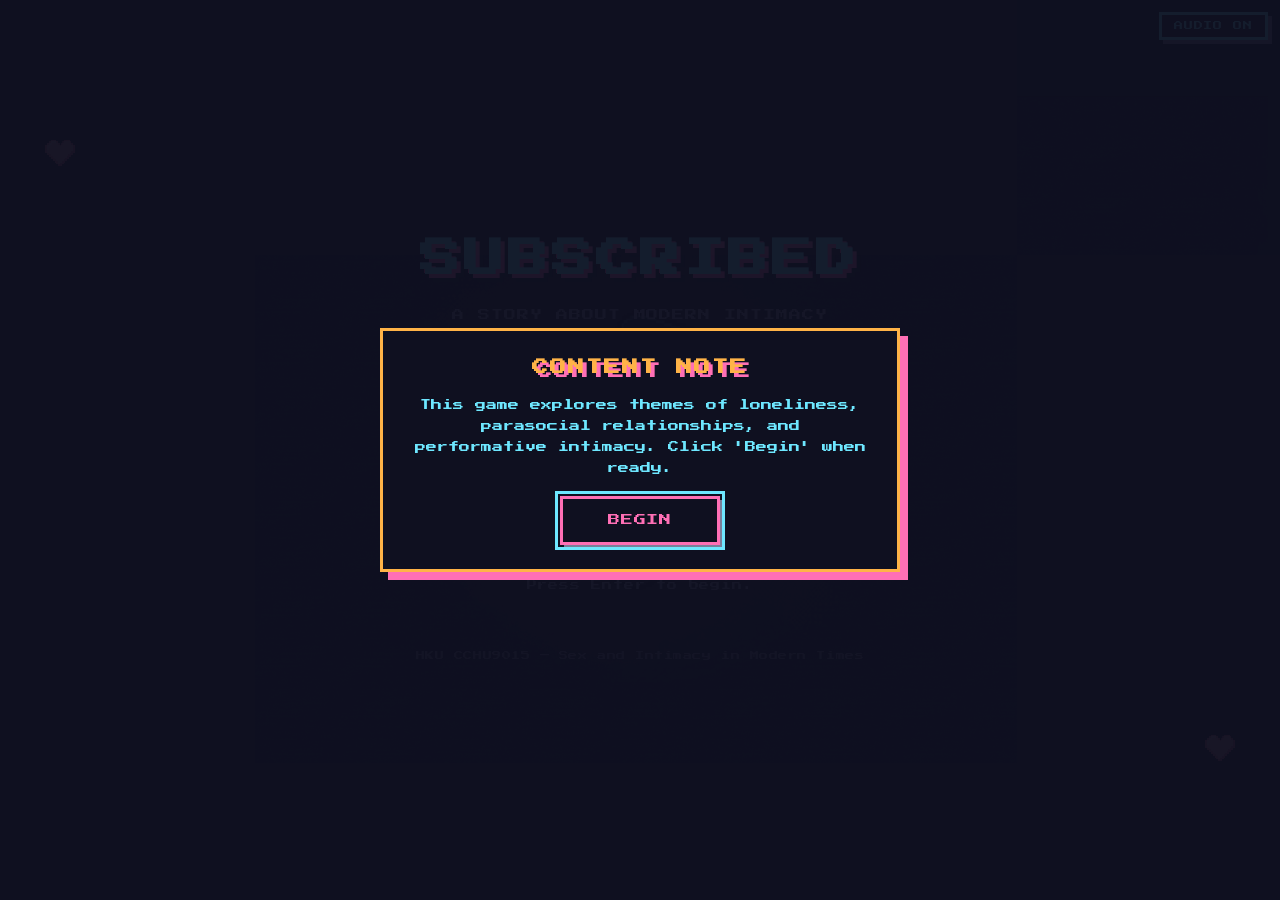
==== commit 2a73f375: "feat(slice-h): ship QA report and deployment prep Validate every intended route and loopback, then p" ====
--- a/index.html
+++ b/index.html
@@ -4,6 +4,10 @@
   <meta charset="utf-8">
   <meta name="viewport" content="width=device-width, initial-scale=1">
   <title>Subscribed</title>
+  <meta property="og:title" content="Subscribed — A Story About Modern Intimacy">
+  <meta property="og:description" content="An interactive pixel-art narrative exploring parasocial relationships. CCHU9015 creative project.">
+  <meta property="og:image" content="assets/social-preview.png">
+  <meta property="og:type" content="website">
 
   <!-- Press Start 2P is the only external resource the piece allows
        (see .cursorrules). Preconnect to keep first-paint snappy. -->
--- a/styles/main.css
+++ b/styles/main.css
@@ -124,35 +124,33 @@
 /* Slice G — responsive breakpoints                                       */
 /* --------------------------------------------------------------------- */
 
-/* Desktop (≥1024px): 16:9 letterboxed stage, max 1600×900, centered.
-   body becomes a flex host so #app sits centred with dark bars on
-   ultra-wide monitors. aspect-ratio + max-width + max-height let the
-   browser pick the largest 16:9 box that fits without scroll. Fixed-
-   position overlays (progress dots, audio toggle, pause) are viewport-
-   anchored so they are unaffected by #app's overflow:hidden. */
-@media (min-width: 1024px) {
+/* Stable non-mobile stage (>=768px): center `#app` with width + auto
+   margins instead of relying on a desktop-only body flex layout. That
+   removes the refresh-time snap where Chrome first paints one layout,
+   then settles into another once the final viewport size is known. */
+@media (min-width: 768px) {
   body {
     padding: 0;
-    display: flex;
-    align-items: center;
-    justify-content: center;
     min-height: 100svh;
   }
+
   #app {
-    aspect-ratio: 16 / 9;
-    max-width: 1600px;
-    max-height: 900px;
-    width: 100%;
+    position: fixed;
+    left: 50%;
+    top: 50%;
+    transform: translate(-50%, -50%);
+    max-width: none;
+    width: min(
+      1600px,
+      calc(100vw - var(--px) * 6),
+      calc((100svh - var(--px) * 6) * 16 / 9)
+    );
+    height: min(
+      calc(100svh - var(--px) * 6),
+      calc((100vw - var(--px) * 6) * 9 / 16)
+    );
     min-height: 0;
     margin: 0;
     overflow: hidden;
   }
 }
-
-/* Tablet (768–1023px): standard layout, slightly tighter gutters.
-   No letterboxing — full viewport height is in use. */
-@media (min-width: 768px) and (max-width: 1023px) {
-  body {
-    padding: calc(var(--px) * 3);
-  }
-}
--- a/styles/scene.css
+++ b/styles/scene.css
@@ -131,6 +131,8 @@
 
 .scene {
   flex: 1;
+  width: 100%;
+  align-self: center;
   position: relative;
   border: var(--border) solid var(--cyan);
   background: var(--navy);
@@ -156,6 +158,20 @@
   position: absolute;
   inset: 0;
   z-index: 1;
+}
+
+.scene__char-layer {
+  position: absolute;
+  inset: 0;
+  z-index: 3;
+  pointer-events: none;
+}
+
+.scene__overlay {
+  position: relative;
+  z-index: 4;
+  display: flex;
+  flex-direction: column;
 }
 
 /* Placeholder tile sits behind the <img> at z-index 0. When the
@@ -289,6 +305,8 @@
 }
 
 .scene__choices {
+  position: relative;
+  z-index: 4;
   margin: 0 calc(var(--px) * 3) calc(var(--px) * 3);
   display: flex;
   flex-direction: column;
@@ -318,6 +336,8 @@
 }
 
 .scene__hint {
+  position: relative;
+  z-index: 4;
   margin: 0 calc(var(--px) * 3) calc(var(--px) * 2);
   text-align: right;
   font-size: 9px;
@@ -589,19 +609,30 @@
   box-shadow: none;
 }
 
+/* On tablet/desktop, the outer `#app` owns the stage size via
+   `aspect-ratio`. The generic 520px fallback min-height on `.scene`
+   and `.ending` is useful for the unconstrained base layout, but once
+   `#app` is centered it becomes harmful: the mounted screen can force
+   itself taller than the frame after load, which is the "centered
+   first, then jumps upward" bug. Clear that floor for non-mobile. */
+@media (min-width: 768px) {
+  .scene,
+  .ending {
+    min-height: 0;
+  }
+}
+
 /* ===================================================================== */
 /* Slice G — Mobile stack layout (<768px)                                */
 /* ===================================================================== */
 
-/* On phone-sized viewports the overlay-stage + dialogue-at-bottom layout
-   squashes the character sprite against the text box. Instead we stack:
-     top 50%:    .scene__stage (bg + char sprite, relative-positioned)
-     bottom 50%: dialogue box + choices + hint (scrollable if needed)
-
-   Body padding is removed so the scene fills edge-to-edge. The .scene
-   itself becomes the full viewport so the stage can use `flex: 0 0 50%`
-   against a known height. Fixed-position chrome (progress dots, audio
-   toggle, pause overlay) is unaffected — those are viewport-anchored. */
+/* On phone-sized viewports we keep the desktop-style layering model: the
+   stage stays rigid and fills the whole scene, while dialogue / choices sit
+   at the bottom and grow upward over it. That keeps the background crop
+   stable as text length changes, while the character sprite remains an
+   independent overlay above the bottom UI. Fixed-position chrome (progress
+   dots, audio toggle, pause overlay) is unaffected — those are viewport-
+   anchored. */
 
 @media (max-width: 767px) {
   body {
@@ -615,40 +646,56 @@
     margin: 0;
   }
 
-  /* Scene: full viewport height; stack from top rather than bottom */
+  /* Scene: full viewport height with bottom-anchored UI over a rigid stage. */
   .scene {
     height: 100svh;
     min-height: 0;
-    justify-content: flex-start;
+    justify-content: flex-end;
     border-left: none;
     border-right: none;
     border-radius: 0;
     box-shadow: none;
   }
 
-  /* Stage: leave absolute-position mode; become the top flex child */
+  /* Stage: rigid background-only layer, so text growth never changes
+     the background framing. */
   .scene__stage {
-    position: relative;
-    inset: auto;
-    z-index: auto;
-    flex: 0 0 50%;
+    position: absolute;
+    inset: 0;
+    z-index: 1;
     overflow: hidden;
   }
 
-  /* Char sprite: scale to 40% of the stage height, stay bottom-anchored */
+  /* Character stays independently layered over the rigid background and can
+     visually rise behind the bottom dialogue panel. */
   .scene__char {
-    height: 40%;
-    max-height: none;
+    height: 52svh;
+    max-height: calc(100% - calc(var(--px) * 18));
   }
   .scene__char[data-position="left"]  { left:  5%; }
   .scene__char[data-position="right"] { right: 5%; }
 
-  /* Dialogue: expand to fill remaining space, allow internal scroll if
-     a very long line or many choices can't fit */
+  /* Bottom UI becomes a true overlay so the background stage never changes
+     size or position as text grows. */
+  .scene__overlay {
+    position: absolute;
+    left: 0;
+    right: 0;
+    bottom: 0;
+    z-index: 4;
+  }
+
   .scene__dialogue {
-    flex: 1 1 auto;
     overflow-y: auto;
     margin: calc(var(--px) * 2);
+    min-height: calc(var(--px) * 18);
+    max-height: 32svh;
+  }
+
+  .scene__choices {
+    overflow-y: auto;
+    max-height: 22svh;
+    margin: 0 calc(var(--px) * 2) calc(var(--px) * 2);
   }
 
   /* Choices: full-width buttons so touch targets are as large as possible */
@@ -660,6 +707,17 @@
   .scene__hint {
     font-size: 8px;
     margin: 0 calc(var(--px) * 2) calc(var(--px) * 2);
+  }
+
+  /* DM-chat scenes already crop inside the portrait-friendly mobile stack.
+     Disable the desktop zoom so chat cards don't appear oversized. */
+  .scene[data-scene-id="S3"] .scene__bg,
+  .scene[data-scene-id="S4"] .scene__bg,
+  .scene[data-scene-id="S5"] .scene__bg,
+  .scene[data-scene-id="S6"] .scene__bg,
+  .scene[data-scene-id="S8"] .scene__bg {
+    transform: none;
+    object-position: center top;
   }
 
   /* Ending: min-height 0 so it fills the viewport via #app's 100svh */
@@ -837,6 +895,19 @@
   opacity: 0.6;
 }
 
+/* DM-chat scenes reuse a portrait background (`bg_dm_chat.png`) inside
+   a landscape stage. Apply a slight zoom and vertical nudge so the chat
+   bubbles read larger without exposing empty edges. */
+.scene[data-scene-id="S3"] .scene__bg,
+.scene[data-scene-id="S4"] .scene__bg,
+.scene[data-scene-id="S5"] .scene__bg,
+.scene[data-scene-id="S6"] .scene__bg,
+.scene[data-scene-id="S8"] .scene__bg {
+  transform: scale(1.14);
+  transform-origin: center center;
+  object-position: center 35%;
+}
+
 /* S7 — "held breath" — amber tint on the thread chrome. */
 .scene[data-scene-id="S7"] {
   border-color: var(--amber);
@@ -928,26 +999,6 @@
   color: var(--ghost);
   letter-spacing: 0.08em;
   text-transform: uppercase;
-}
-
-/* Credits panel inside pause overlay — toggled by the Credits button.
-   `.is-hidden` hides it; removing that class reveals a tight block of
-   ghost-coloured lines before the hint. */
-.pause-overlay__credits {
-  width: 100%;
-  padding: calc(var(--px) * 3);
-  border: 2px solid var(--ghost);
-  display: flex;
-  flex-direction: column;
-  gap: calc(var(--px));
-}
-
-.pause-overlay__credits-line {
-  margin: 0;
-  font-size: 9px;
-  color: var(--ghost);
-  letter-spacing: 0.06em;
-  line-height: 1.6;
 }
 
 /* ===================================================================== */
